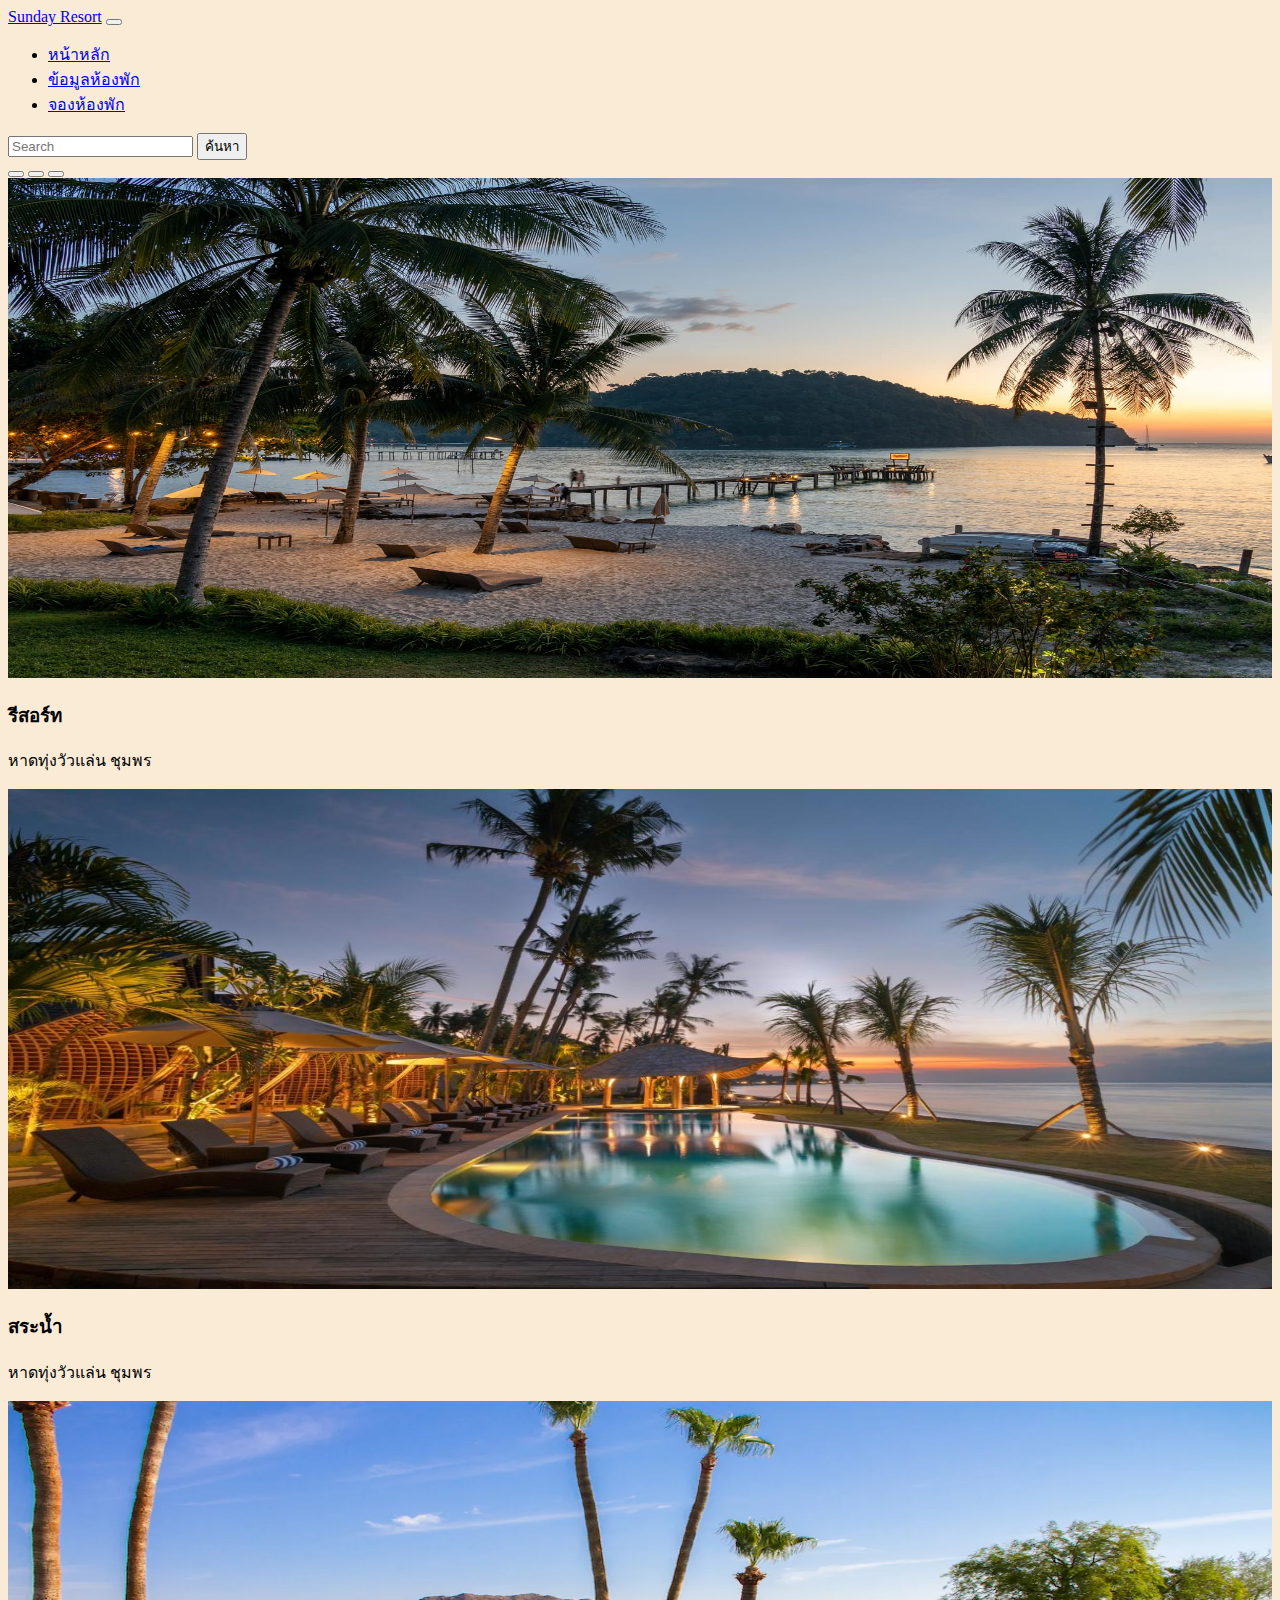
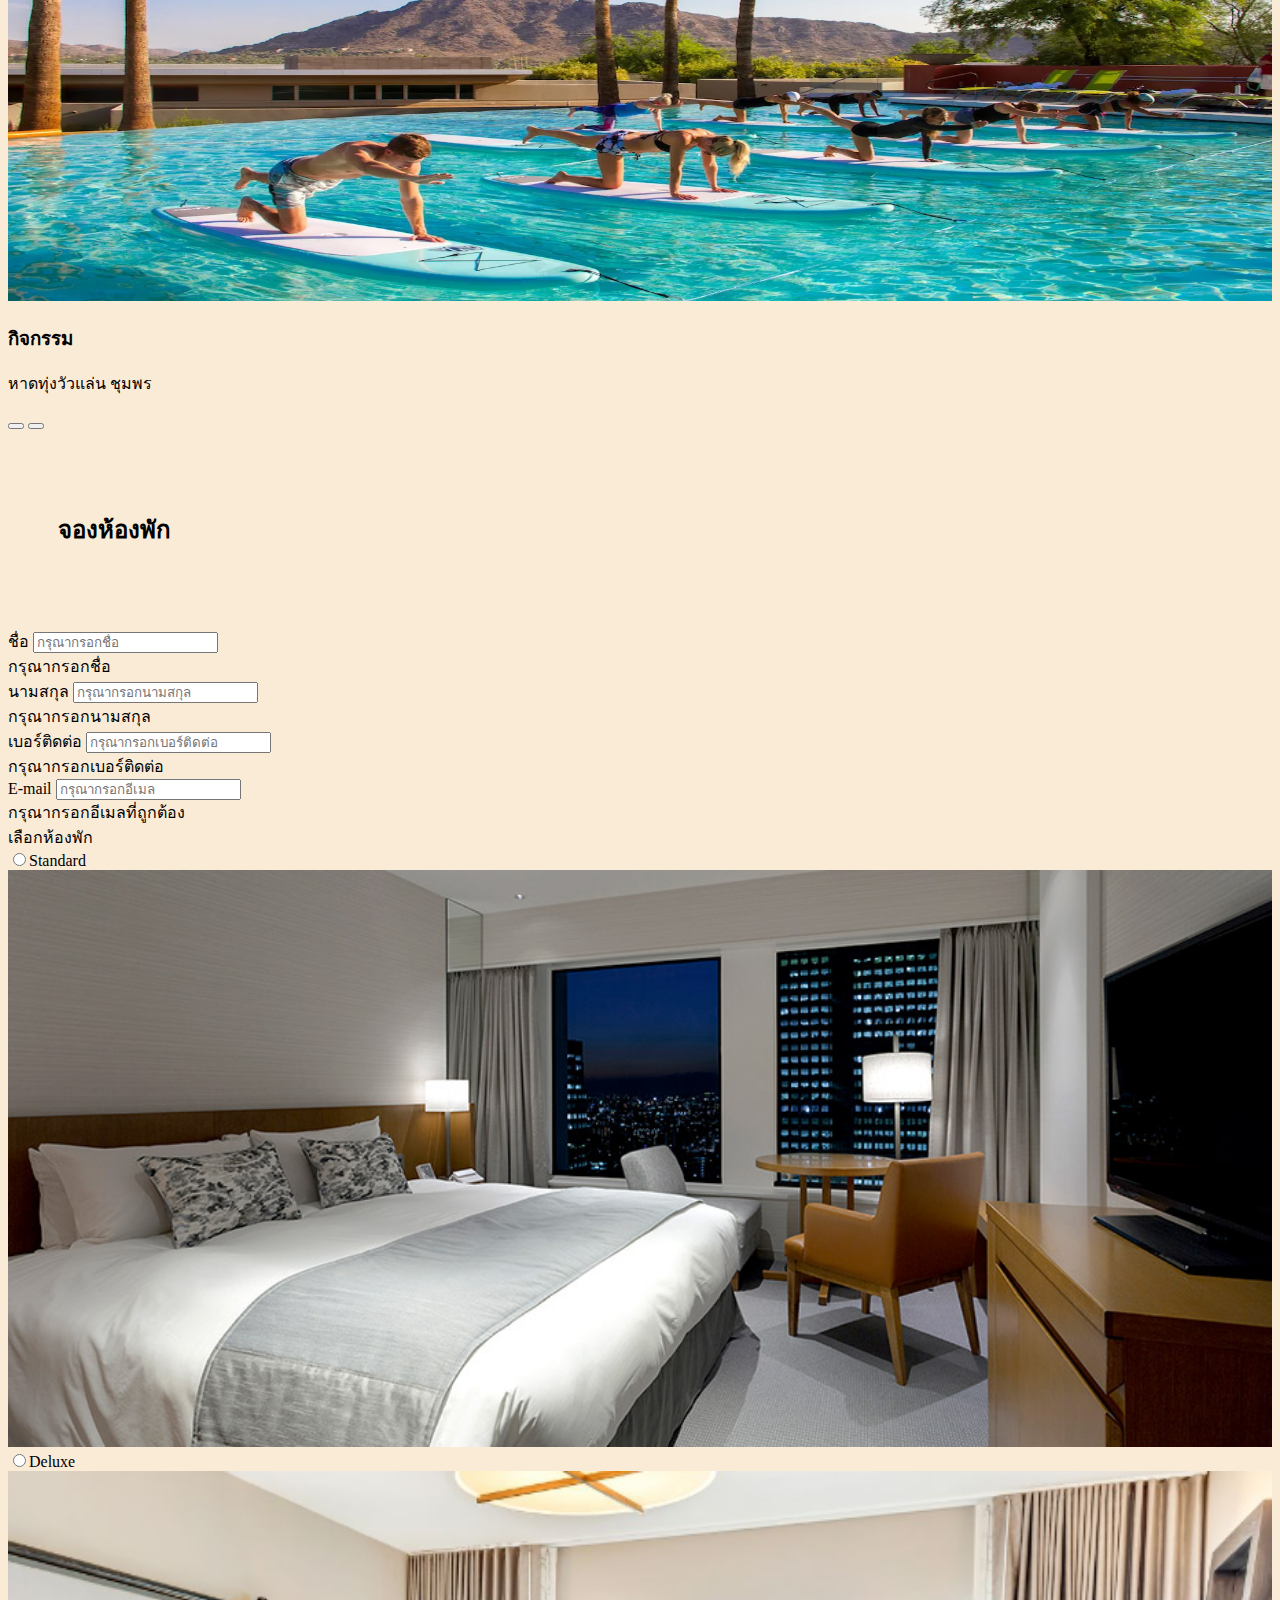
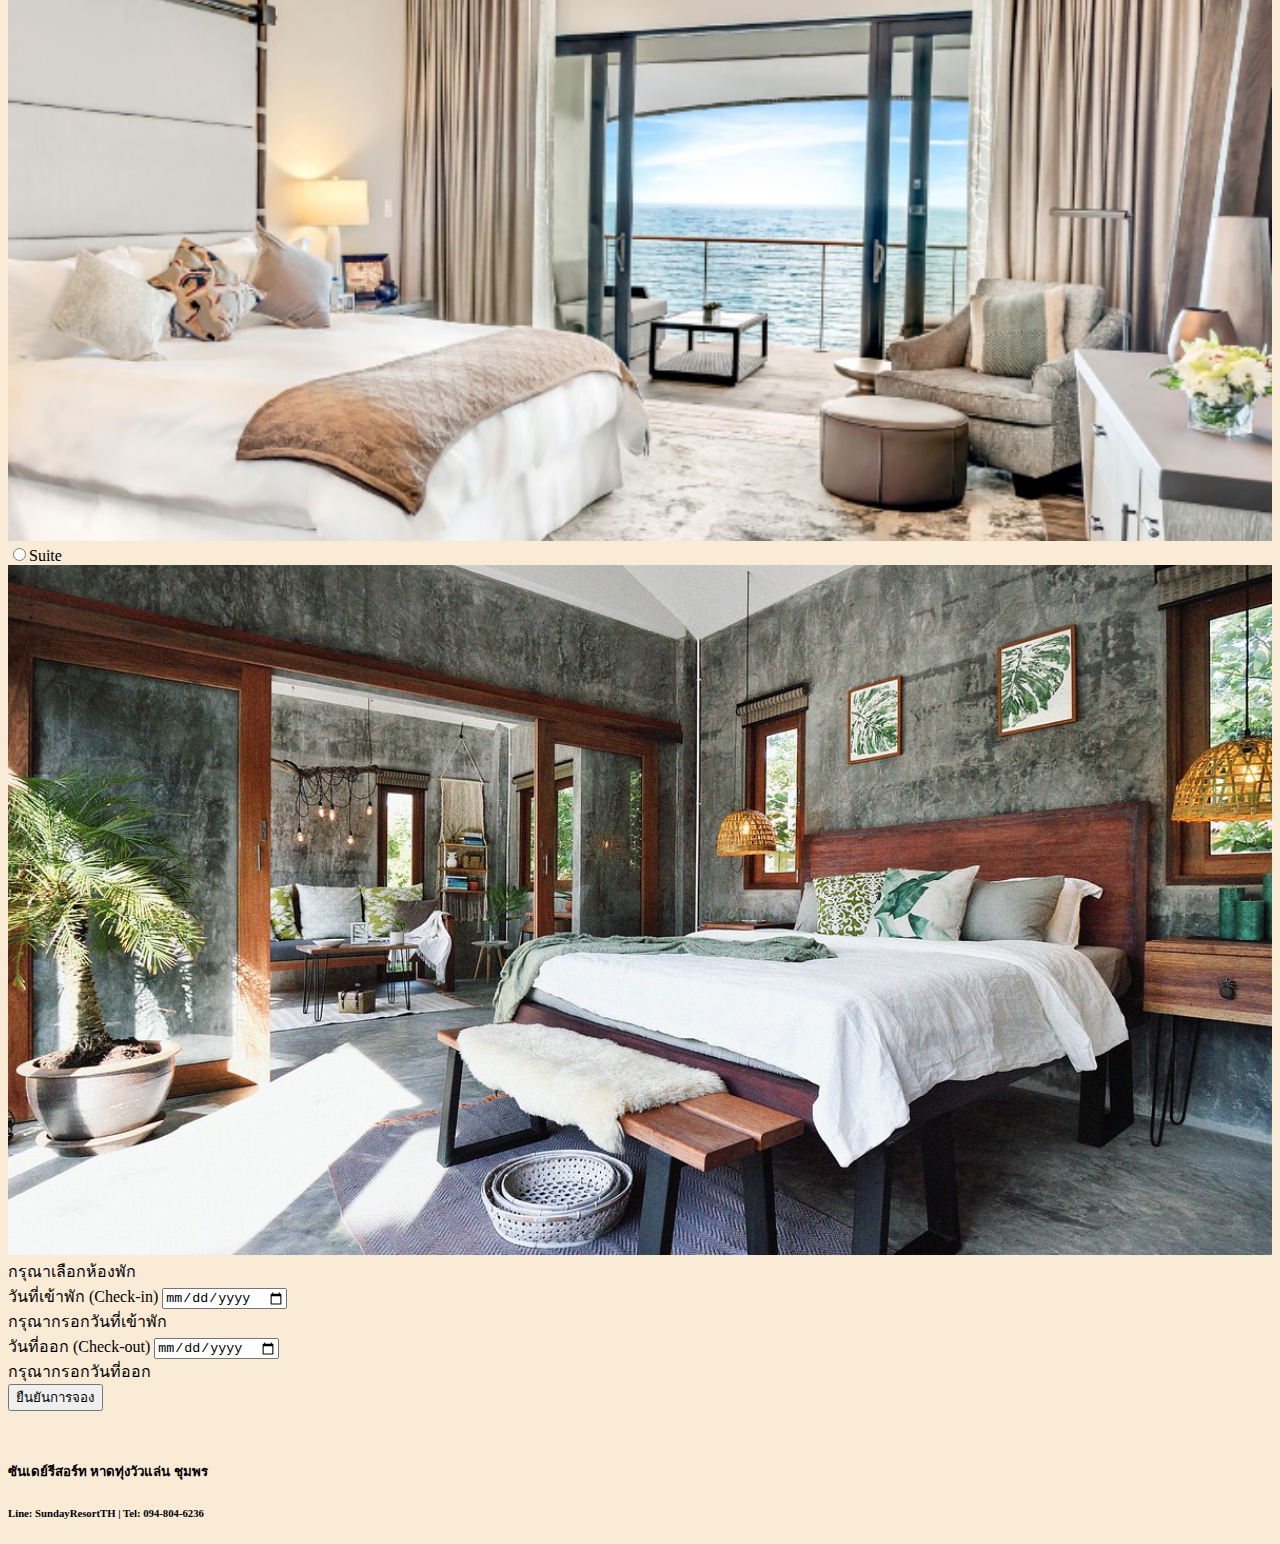
==== booking.html @ 0f408209 "Add files via upload" ====
<!DOCTYPE html>
<html lang="en">

<head>
    <meta charset="UTF-8">
    <meta http-equiv="X-UA-Compatible" content="IE=edge">
    <meta name="viewport" content="width=device-width, initial-scale=1.0">
    <title>Sunday Resort</title>
    <link href="https://cdn.jsdelivr.net/npm/bootstrap@5.0.2/dist/css/bootstrap.min.css" rel="stylesheet"
      integrity="sha384-EVSTQN3/azprG1Anm3QDgpJLIm9Nao0Yz1ztcQTwFspd3yD65VohhpuuCOmLASjC" crossorigin="anonymous">
    <link rel="icon" href="image/resort.png" type="image/png">
</head>
<body style="background-color:antiquewhite;">
  <div class="container-fluid">
 <!--navbar-->
 <nav class="navbar navbar-expand-md navbar-dark bg-success fixed-top">
  <div class="container-fluid">
      <a class="navbar-brand" href="#">Sunday Resort</a>
      <button class="navbar-toggler" type="button" data-bs-toggle="collapse" data-bs-target="#collapsibleNavbar">
          <span class="navbar-toggler-icon"></span>
      </button>
      <div class="collapse navbar-collapse" id="collapsibleNavbar">

          <ul class="navbar-nav me-auto">
              <li class="nav-item">
                  <a class="nav-link" href="index.html">หน้าหลัก</a>
              </li>

              <li class="nav-item">
                  <a class="nav-link" href="room.html">ข้อมูลห้องพัก</a>
              </li>

              <li class="nav-item">
                  <a class="nav-link" href="#">จองห้องพัก</a>
              </li>
          </ul>
          <form class="d-flex">
              <input class="form-control me-2" type="text" placeholder="Search">
              <button class="btn btn-warning" type="button">ค้นหา</button>
          </form>
      </div>
  </div>
</nav>

<!--carousel-->
<div id="demo" class="carousel slide" data-bs-ride="carousel">

  <!-- Indicators/dots -->
  <div class="carousel-indicators">
    <button type="button" data-bs-target="#demo" data-bs-slide-to="0" class="active"></button>
    <button type="button" data-bs-target="#demo" data-bs-slide-to="1"></button>
    <button type="button" data-bs-target="#demo" data-bs-slide-to="2"></button>
  </div>
  
  <!-- The slideshow/carousel -->
  <div class="container-fluid">
    <div class="carousel-inner">
      <div class="carousel-item active">
        <img src="image/R1.jpg" alt="R1" class="d-block" style="height: 500px; width: 100%;">
        <div class="carousel-caption">
          <h3>รีสอร์ท</h3>
          <p>หาดทุ่งวัวแล่น ชุมพร</p>
        </div>  
      </div>
      <div class="carousel-item">
        <img src="image/R2.jpg" alt="R2" class="d-block" style="height: 500px; width: 100%;">
        <div class="carousel-caption">
          <h3>สระน้ำ</h3>
          <p>หาดทุ่งวัวแล่น ชุมพร</p>
        </div>  
      </div>
      <div class="carousel-item">
        <img src="image/R3.jpg" alt="R3" class="d-block" style="height: 500px; width: 100%;">
        <div class="carousel-caption">
          <h3>กิจกรรม</h3>
          <p>หาดทุ่งวัวแล่น ชุมพร</p>
        </div>  
      </div>
    </div>
  </div>
  
  
  <!-- Left and right controls/icons -->
  <button class="carousel-control-prev" type="button" data-bs-target="#demo" data-bs-slide="prev">
    <span class="carousel-control-prev-icon"></span>
  </button>
  <button class="carousel-control-next" type="button" data-bs-target="#demo" data-bs-slide="next">
    <span class="carousel-control-next-icon"></span>
  </button>
</div>
<div class="container-fluid" style="margin-top: 80px; padding-left: 50px; padding-right: 50px; margin-bottom: 80px;">
  <div>
    <h2 class="text-center text-success">จองห้องพัก</h2>
  </div>
</div>

<div class="container mt-5">
  <form action="https://httpbin.org/post" method="POST">
    <!-- ชื่อ-สกุล -->
      <div class="mb-3">
        <div class="row">
        <div class="col-12 col-md-6">
        <label for="Firstname" class="form-label">ชื่อ</label>
          <input type="text" class="form-control" id="Firstname" name="Firstname" placeholder="กรุณากรอกชื่อ" required>
          <div class="invalid-feedback">กรุณากรอกชื่อ</div></div>
        <div class="col-12 col-md-6">
        <label for="Lastname" class="form-label">นามสกุล</label>
          <input type="text" class="form-control" id="Lastname" name="Lastname" placeholder="กรุณากรอกนามสกุล" required>
          <div class="invalid-feedback">กรุณากรอกนามสกุล</div></div>
      </div>
    </div>

    <!-- เบอร์ติดต่อ -->
    <div class="mb-3">
      <label for="phoneNumber" class="form-label">เบอร์ติดต่อ</label>
      <input type="tel" class="form-control" id="phoneNumber" name="phoneNumber" placeholder="กรุณากรอกเบอร์ติดต่อ" required>
      <div class="invalid-feedback">กรุณากรอกเบอร์ติดต่อ</div>
    </div>

    <!-- E-mail -->
    <div class="mb-3">
      <label for="email" class="form-label">E-mail</label>
      <input type="email" class="form-control" id="email" name="email" placeholder="กรุณากรอกอีเมล" required>
      <div class="invalid-feedback">กรุณากรอกอีเมลที่ถูกต้อง</div>
    </div>

    <!-- ส่วนแสดงชื่อห้องพักและรูปภาพ -->
    <div class="mb-3">
      <label for="room" class="form-label">เลือกห้องพัก</label>
      <div class="row">
        <!-- Standard Room -->
        <div class="col-12 col-md-4">
          <div class="room-option">
            <input type="radio" id="roomStandard" name="room" value="Standard" required>Standard
            <label for="roomStandard">
              <img src="image/Standard.jpg" alt="Standard Room" style="width: 100%; height: auto;">
            </label>
          </div>
        </div>
        <!-- Deluxe Room -->
        <div class="col-12 col-md-4">
          <div class="room-option">
            <input type="radio" id="roomDeluxe" name="room" value="Deluxe" required>Deluxe
            <label for="roomDeluxe">
              <img src="image/Deluxe.png" alt="Deluxe Room" style="width: 100%; height: auto;">
              
            </label>
          </div>
        </div>
        <!-- Suite Room -->
        <div class="col-12 col-md-4">
          <div class="room-option">
            <input type="radio" id="roomSuite" name="room" value="Suite" required>Suite
            <label for="roomSuite">
              <img src="image/Suite.jpg" alt="Suite Room" style="width: 100%; height: auto;">
            </label>
          </div>
        </div>
      </div>
      <div class="invalid-feedback">กรุณาเลือกห้องพัก</div>
    </div>

    <!-- วันที่เข้าพักและวันที่ออก -->
    <div class="mb-3">
      <label for="checkInDate" class="form-label">วันที่เข้าพัก (Check-in)</label>
      <input type="date" class="form-control" id="checkInDate" name="checkInDate" required>
      <div class="invalid-feedback">กรุณากรอกวันที่เข้าพัก</div>
    </div>

    <div class="mb-3">
      <label for="checkOutDate" class="form-label">วันที่ออก (Check-out)</label>
      <input type="date" class="form-control" id="checkOutDate" name="checkOutDate" required>
      <div class="invalid-feedback">กรุณากรอกวันที่ออก</div>
    </div>

    <button type="submit" class="btn btn-primary">ยืนยันการจอง</button>
    </div>
  </form>
</div>

<div style="margin-top: 50px;">
  <footer class="bg-success text-white py-4">
    <div class="container-fluid">
      <div class="row">
        <div class="col-12 text-center mb-2">
          <h5 class="m-0">ซันเดย์รีสอร์ท หาดทุ่งวัวแล่น ชุมพร</h5>
        </div>
        <div class="col-12 text-center">
          <h6 class="m-0">Line: <strong>SundayResortTH</strong> | Tel: <strong>094-804-6236</strong></h6>
        </div>
      </div>
    </div>
  </footer>
</div>
  </div>
    <script src="https://cdn.jsdelivr.net/npm/bootstrap@5.0.2/dist/js/bootstrap.bundle.min.js"
        integrity="sha384-MrcW6ZMFYlzcLA8Nl+NtUVF0sA7MsXsP1UyJoMp4YLEuNSfAP+JcXn/tWtIaxVXM"
        crossorigin="anonymous"></script>
</body>

</html>
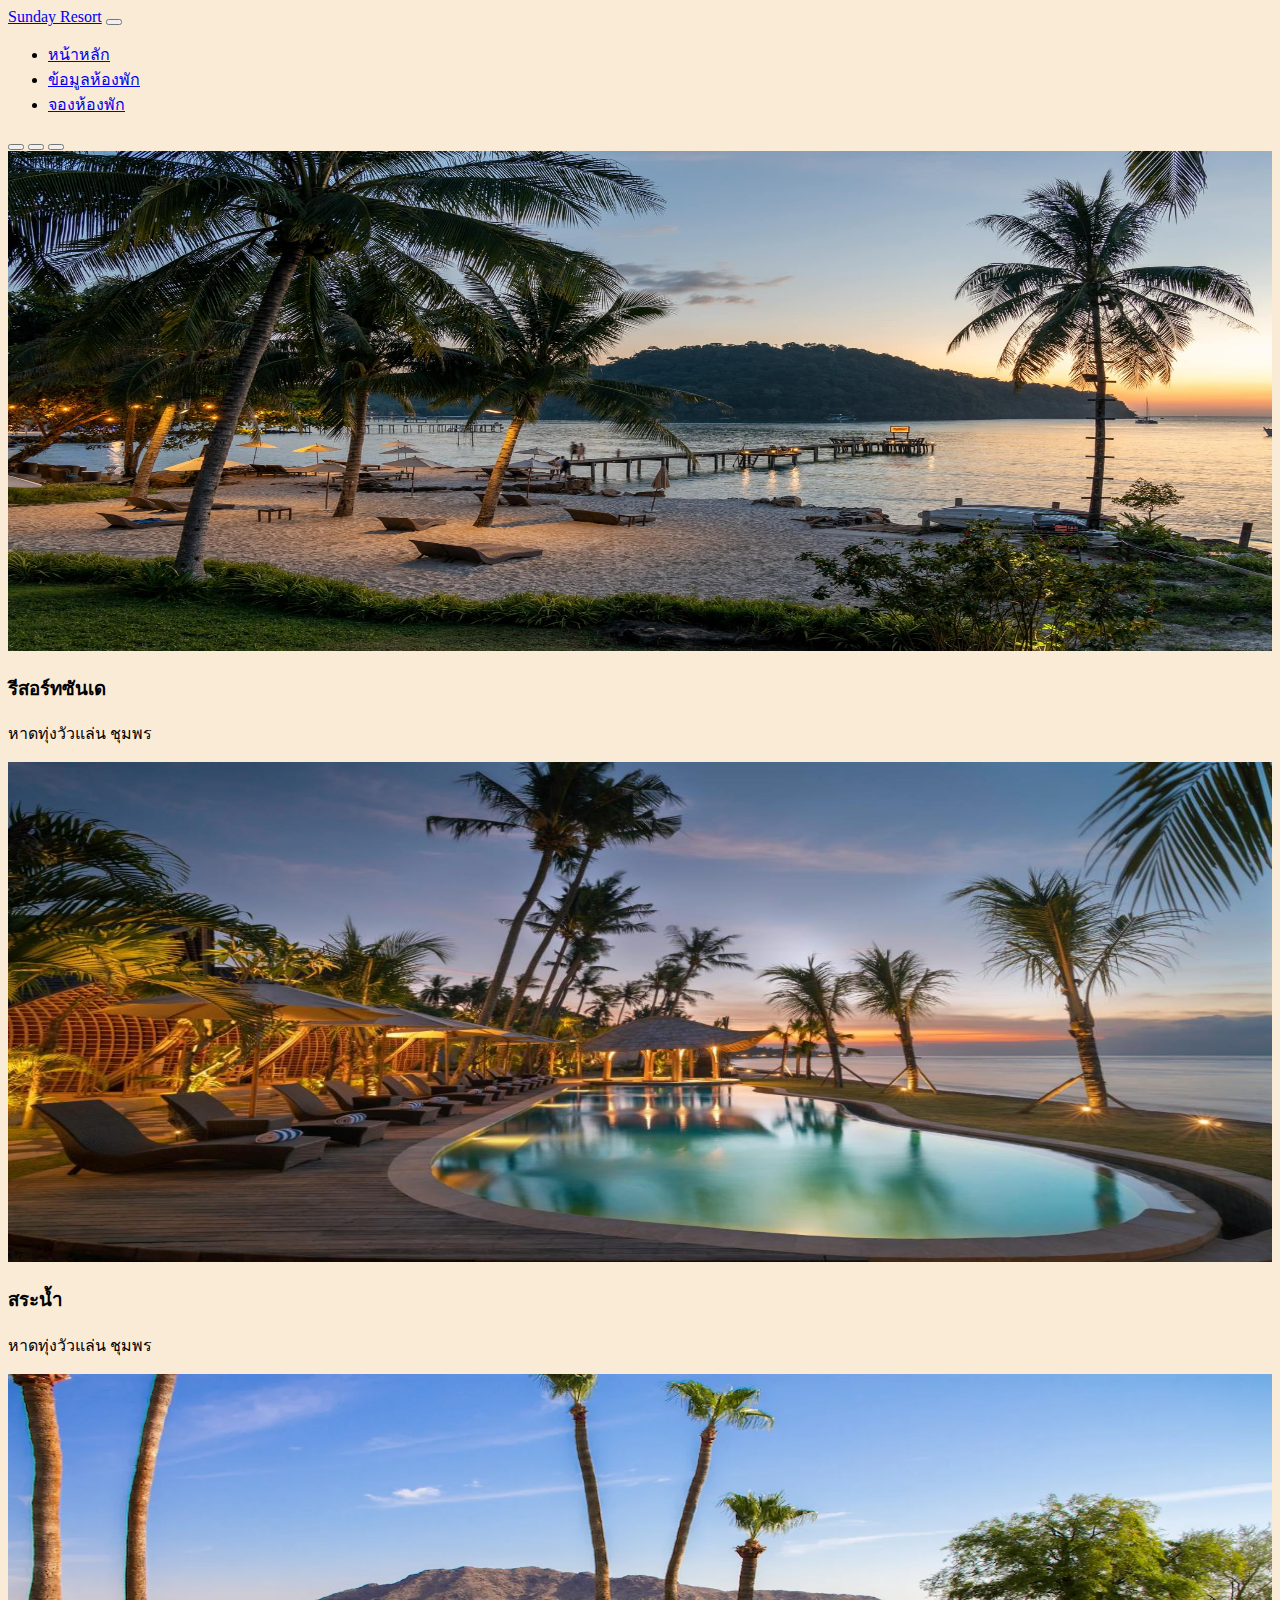
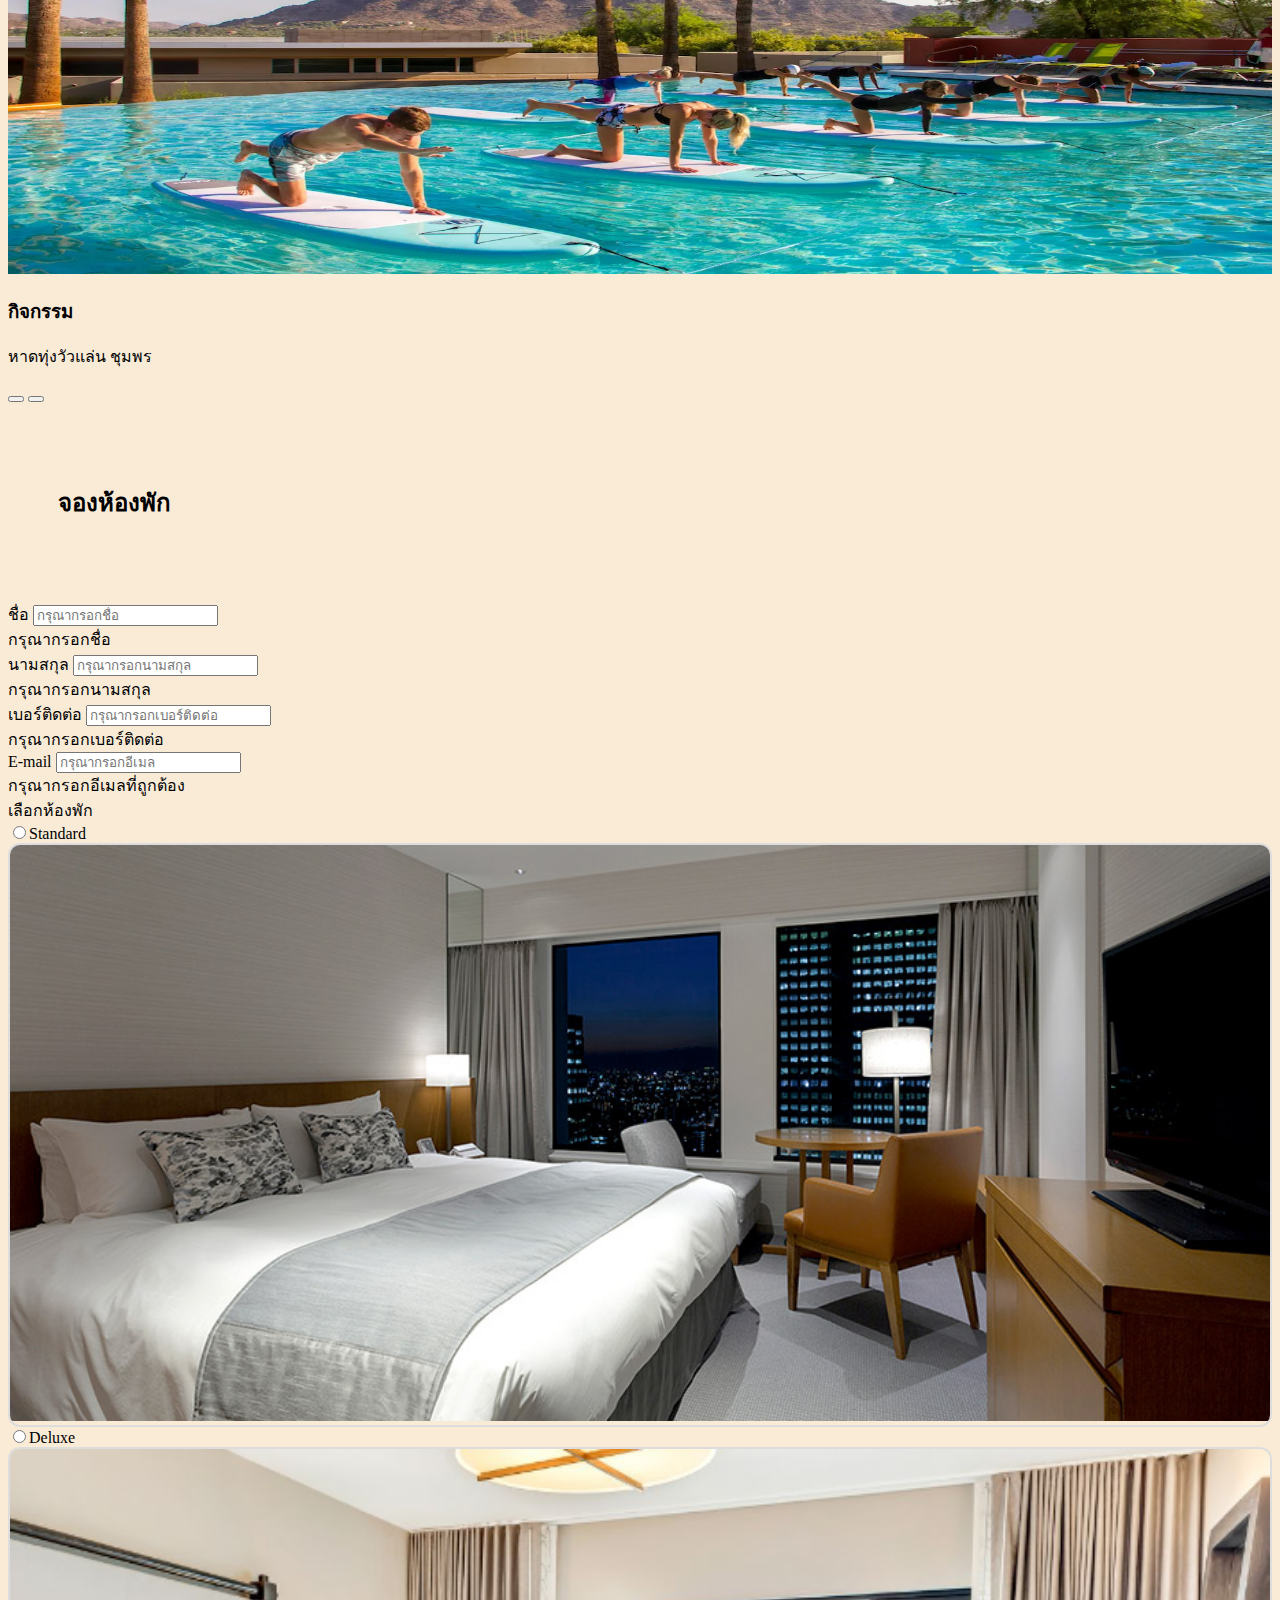
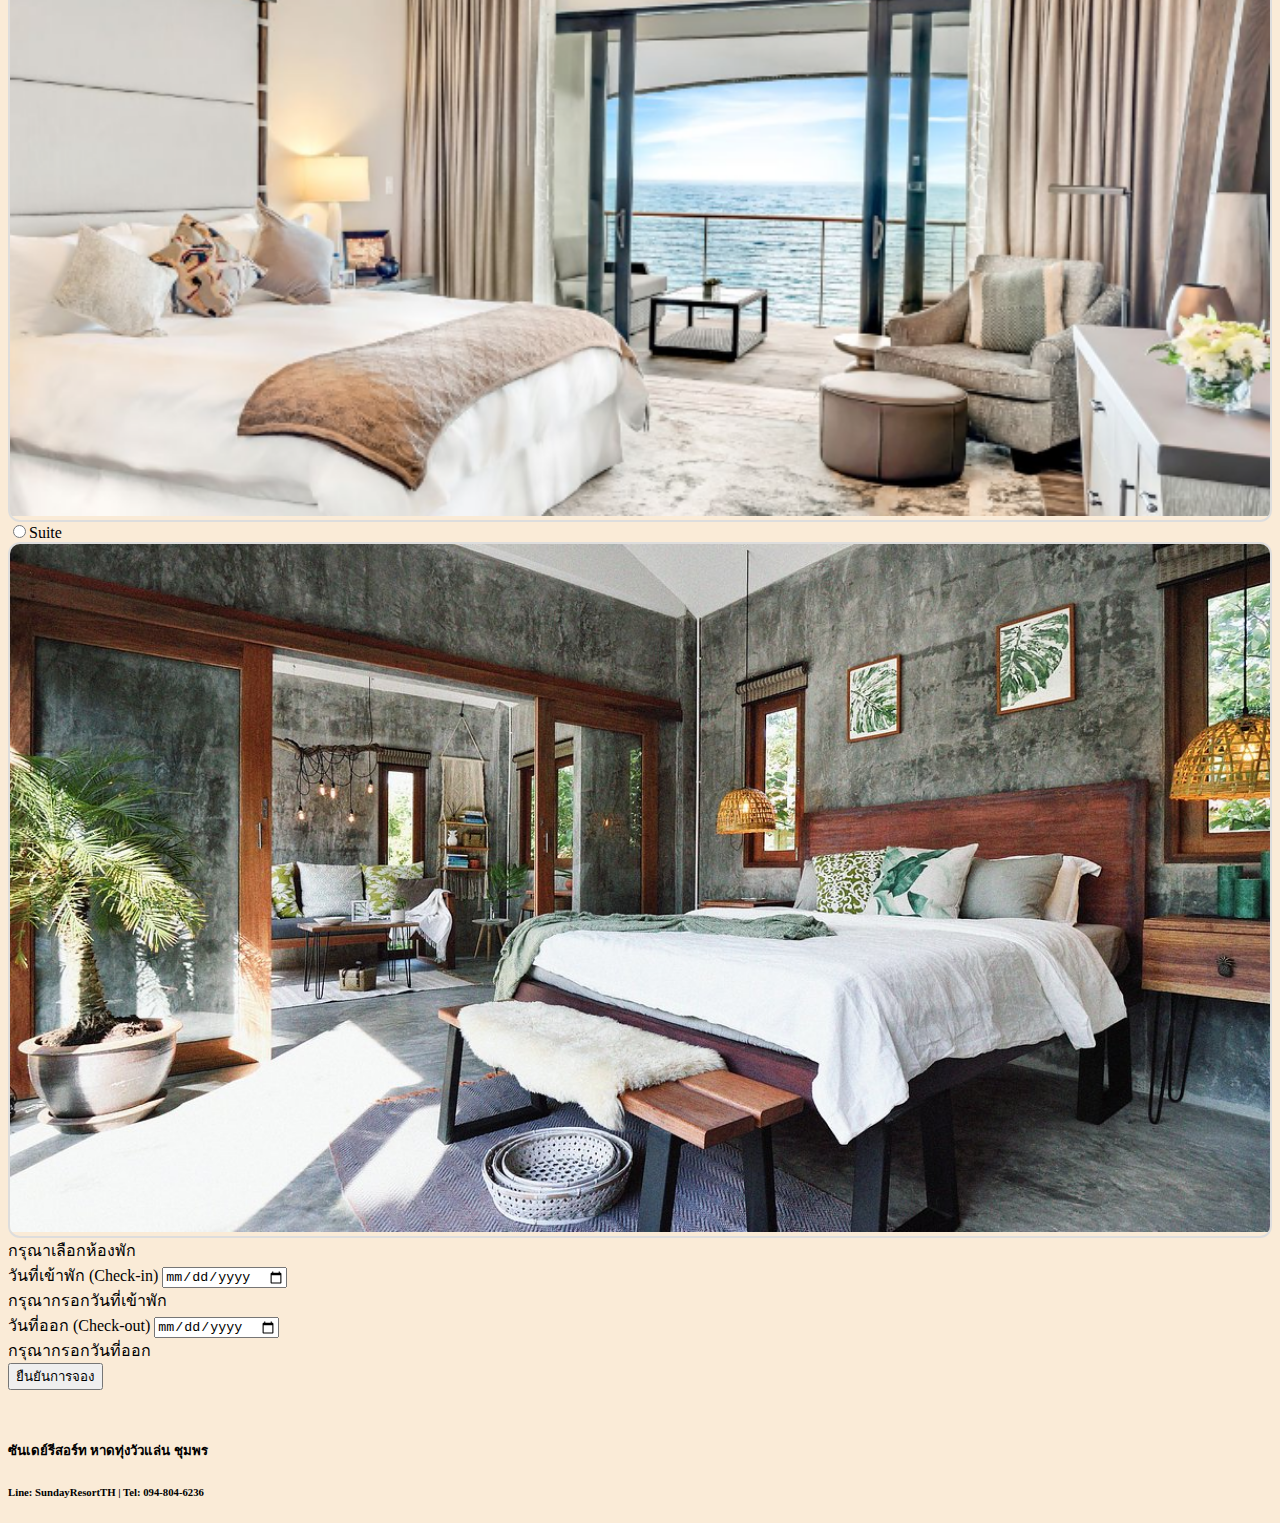
==== commit b0f64d52: "Add files via upload" ====
--- a/booking.html
+++ b/booking.html
@@ -9,6 +9,7 @@
     <link href="https://cdn.jsdelivr.net/npm/bootstrap@5.0.2/dist/css/bootstrap.min.css" rel="stylesheet"
       integrity="sha384-EVSTQN3/azprG1Anm3QDgpJLIm9Nao0Yz1ztcQTwFspd3yD65VohhpuuCOmLASjC" crossorigin="anonymous">
     <link rel="icon" href="image/resort.png" type="image/png">
+    <link rel="stylesheet" href="RoomCard.css">
 </head>
 <body style="background-color:antiquewhite;">
   <div class="container-fluid">
@@ -34,10 +35,6 @@
                   <a class="nav-link" href="#">จองห้องพัก</a>
               </li>
           </ul>
-          <form class="d-flex">
-              <input class="form-control me-2" type="text" placeholder="Search">
-              <button class="btn btn-warning" type="button">ค้นหา</button>
-          </form>
       </div>
   </div>
 </nav>
@@ -58,7 +55,7 @@
       <div class="carousel-item active">
         <img src="image/R1.jpg" alt="R1" class="d-block" style="height: 500px; width: 100%;">
         <div class="carousel-caption">
-          <h3>รีสอร์ท</h3>
+          <h3>รีสอร์ทซันเด</h3>
           <p>หาดทุ่งวัวแล่น ชุมพร</p>
         </div>  
       </div>
@@ -133,7 +130,9 @@
           <div class="room-option">
             <input type="radio" id="roomStandard" name="room" value="Standard" required>Standard
             <label for="roomStandard">
+              <div class="room-card">
               <img src="image/Standard.jpg" alt="Standard Room" style="width: 100%; height: auto;">
+              </div>
             </label>
           </div>
         </div>
@@ -142,8 +141,9 @@
           <div class="room-option">
             <input type="radio" id="roomDeluxe" name="room" value="Deluxe" required>Deluxe
             <label for="roomDeluxe">
+              <div class="room-card">
               <img src="image/Deluxe.png" alt="Deluxe Room" style="width: 100%; height: auto;">
-              
+              </div>
             </label>
           </div>
         </div>
@@ -151,8 +151,10 @@
         <div class="col-12 col-md-4">
           <div class="room-option">
             <input type="radio" id="roomSuite" name="room" value="Suite" required>Suite
+            <div class="room-card">
             <label for="roomSuite">
               <img src="image/Suite.jpg" alt="Suite Room" style="width: 100%; height: auto;">
+            </div>
             </label>
           </div>
         </div>
@@ -173,7 +175,7 @@
       <div class="invalid-feedback">กรุณากรอกวันที่ออก</div>
     </div>
 
-    <button type="submit" class="btn btn-primary">ยืนยันการจอง</button>
+    <div class="col-12 text-center"><button type="submit" class="btn btn-warning">ยืนยันการจอง</button></div>
     </div>
   </form>
 </div>
--- a/RoomCard.css
+++ b/RoomCard.css
@@ -0,0 +1,23 @@
+.room-card {
+    position: relative;
+    border: 2px solid #ddd;
+    border-radius: 12px; /* Slightly more rounded corners */
+    overflow: hidden;
+    transition: transform 1s cubic-bezier(0.25, 0.8, 0.25, 1), box-shadow 0.5s ease-in-out; /* Increased time for a slower effect */
+  }
+  
+  .room-card:hover {
+    transform: scale(1.05); /* Slightly larger zoom for a smoother effect */
+    box-shadow: 0 12px 24px rgba(0, 0, 0, 0.1); /* Softer and spread-out shadow */
+  }
+  
+  .room-image {
+    width: 100%;
+    height: auto;
+    display: block;
+    transition: transform 1s cubic-bezier(0.25, 0.8, 0.25, 1); /* Slower transition for image zoom */
+  }
+  
+  .room-card:hover .room-image {
+    transform: scale(1.1); /* Slightly larger zoom on hover for a smoother look */
+  }